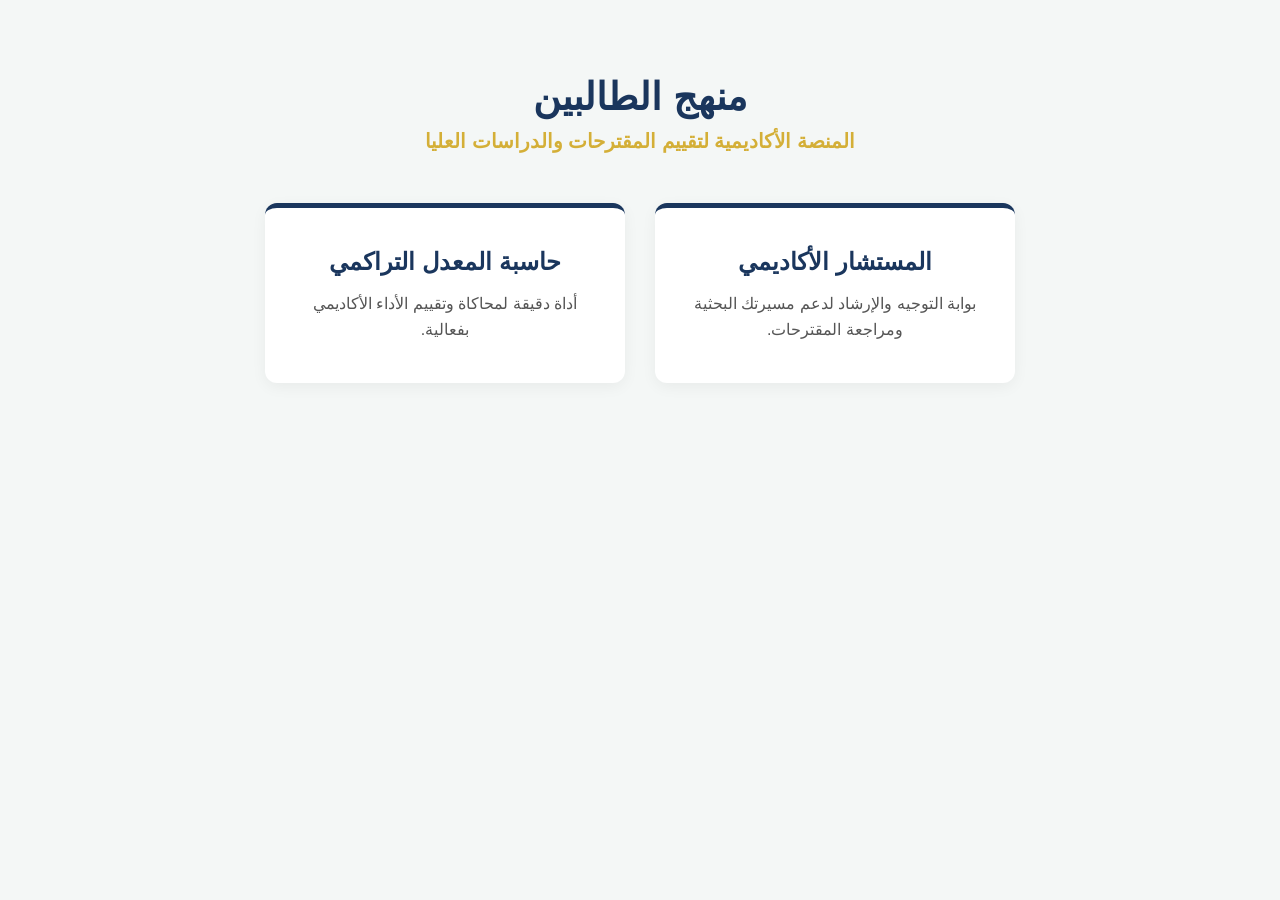
==== index.html @ afe15c9e "Add files via upload" ====
<!DOCTYPE html>
<html lang="ar" dir="rtl">
<head>
    <meta charset="UTF-8">
    <title>منهج الطالبين | البوابة الأكاديمية</title>
    <style>
        body { font-family: 'Segoe UI', Tahoma, Arial, sans-serif; background-color: #f4f7f6; margin: 0; padding: 50px 20px; text-align: center; }
        .header { margin-bottom: 50px; }
        h1 { color: #1a365d; font-size: 38px; margin-bottom: 10px; font-weight: bold; }
        .subtitle { color: #d4af37; font-size: 20px; font-weight: bold; margin-top: 0; }
        .container { display: flex; justify-content: center; gap: 30px; flex-wrap: wrap; max-width: 900px; margin: auto; }
        .card { background: white; padding: 40px 30px; border-radius: 12px; box-shadow: 0 4px 15px rgba(0,0,0,0.05); width: 300px; text-decoration: none; color: #333; border-top: 5px solid #1a365d; transition: transform 0.3s; }
        .card:hover { transform: translateY(-8px); border-top-color: #d4af37; }
        .card-title { font-size: 24px; color: #1a365d; margin-bottom: 15px; font-weight: bold; }
        .card-desc { font-size: 16px; color: #555; line-height: 1.6; }
    </style>
</head>
<body>
    <div class="header">
        <h1>منهج الطالبين</h1>
        <p class="subtitle">المنصة الأكاديمية لتقييم المقترحات والدراسات العليا</p>
    </div>
    <div class="container">
        <a href="advisor/index.html" class="card">
            <div class="card-title">المستشار الأكاديمي</div>
            <div class="card-desc">بوابة التوجيه والإرشاد لدعم مسيرتك البحثية ومراجعة المقترحات.</div>
        </a>
        <a href="gpa/index.html" class="card">
            <div class="card-title">حاسبة المعدل التراكمي</div>
            <div class="card-desc">أداة دقيقة لمحاكاة وتقييم الأداء الأكاديمي بفعالية.</div>
        </a>
    </div>
</body>
</html>
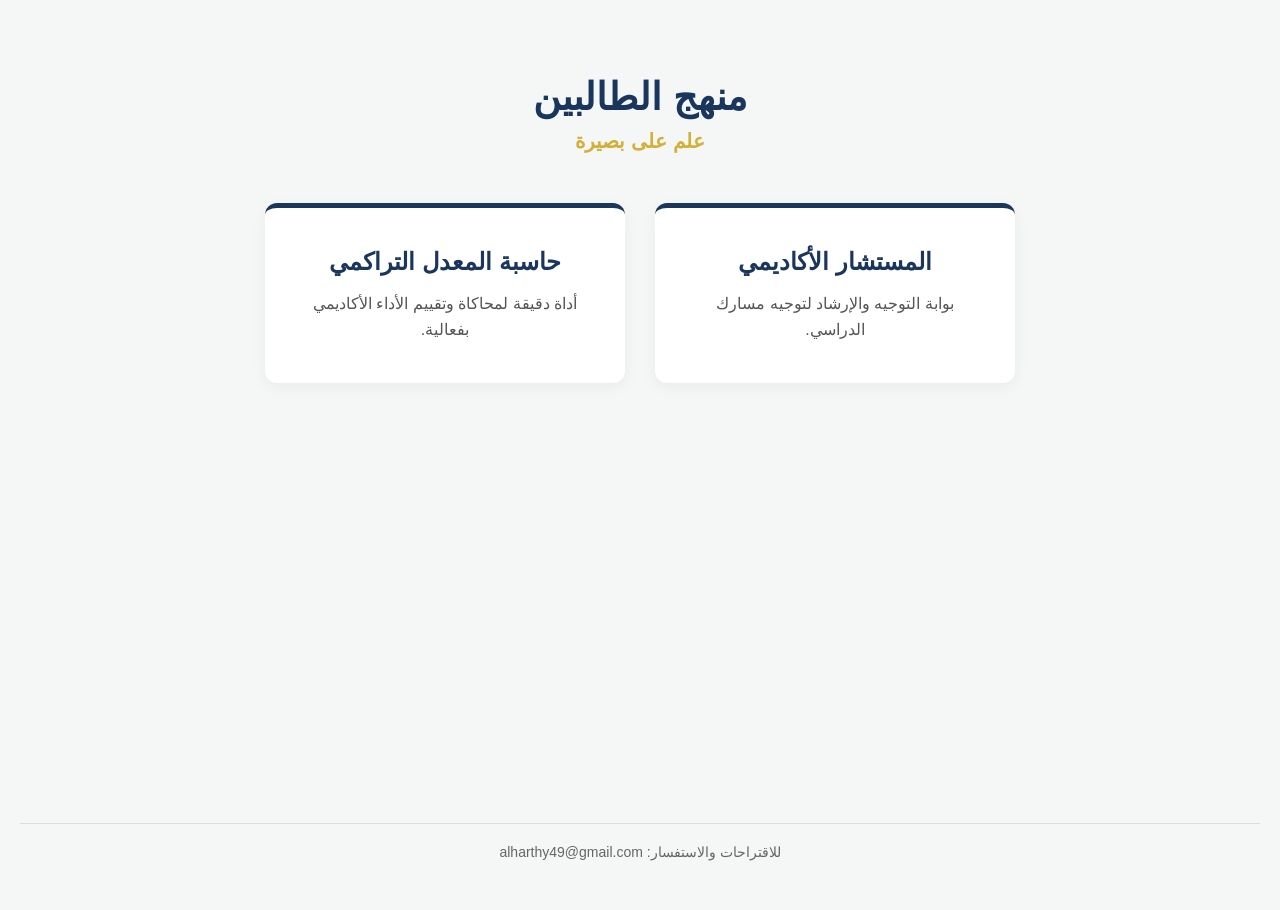
==== commit 3600198e: "Update index.html" ====
--- a/index.html
+++ b/index.html
@@ -4,7 +4,8 @@
     <meta charset="UTF-8">
     <title>منهج الطالبين | البوابة الأكاديمية</title>
     <style>
-        body { font-family: 'Segoe UI', Tahoma, Arial, sans-serif; background-color: #f4f7f6; margin: 0; padding: 50px 20px; text-align: center; }
+        body { font-family: 'Segoe UI', Tahoma, Arial, sans-serif; background-color: #f4f7f6; margin: 0; padding: 50px 20px; text-align: center; display: flex; flex-direction: column; min-height: 90vh; }
+        .content-wrapper { flex: 1; }
         .header { margin-bottom: 50px; }
         h1 { color: #1a365d; font-size: 38px; margin-bottom: 10px; font-weight: bold; }
         .subtitle { color: #d4af37; font-size: 20px; font-weight: bold; margin-top: 0; }
@@ -13,22 +14,30 @@
         .card:hover { transform: translateY(-8px); border-top-color: #d4af37; }
         .card-title { font-size: 24px; color: #1a365d; margin-bottom: 15px; font-weight: bold; }
         .card-desc { font-size: 16px; color: #555; line-height: 1.6; }
+        footer { margin-top: 50px; font-size: 14px; color: #666; border-top: 1px solid #ddd; padding-top: 20px; }
+        footer a { color: #1a365d; text-decoration: none; font-weight: bold; }
+        footer a:hover { text-decoration: underline; }
     </style>
 </head>
 <body>
-    <div class="header">
-        <h1>منهج الطالبين</h1>
-        <p class="subtitle">المنصة الأكاديمية لتقييم المقترحات والدراسات العليا</p>
+    <div class="content-wrapper">
+        <div class="header">
+            <h1>منهج الطالبين</h1>
+            <p class="subtitle">علم على بصيرة</p>
+        </div>
+        <div class="container">
+            <a href="advisor/index.html" class="card">
+                <div class="card-title">المستشار الأكاديمي</div>
+                <div class="card-desc">بوابة التوجيه والإرشاد لتوجيه مسارك الدراسي.</div>
+            </a>
+            <a href="gpa/index.html" class="card">
+                <div class="card-title">حاسبة المعدل التراكمي</div>
+                <div class="card-desc">أداة دقيقة لمحاكاة وتقييم الأداء الأكاديمي بفعالية.</div>
+            </a>
+        </div>
     </div>
-    <div class="container">
-        <a href="advisor/index.html" class="card">
-            <div class="card-title">المستشار الأكاديمي</div>
-            <div class="card-desc">بوابة التوجيه والإرشاد لدعم مسيرتك البحثية ومراجعة المقترحات.</div>
-        </a>
-        <a href="gpa/index.html" class="card">
-            <div class="card-title">حاسبة المعدل التراكمي</div>
-            <div class="card-desc">أداة دقيقة لمحاكاة وتقييم الأداء الأكاديمي بفعالية.</div>
-        </a>
-    </div>
+    <footer>
+        للاقتراحات والاستفسار: <span dir="ltr" style="unicode-bidi: embed; display: inline-block;">alharthy49@gmail.com</span>
+    </footer>
 </body>
-</html>+</html>
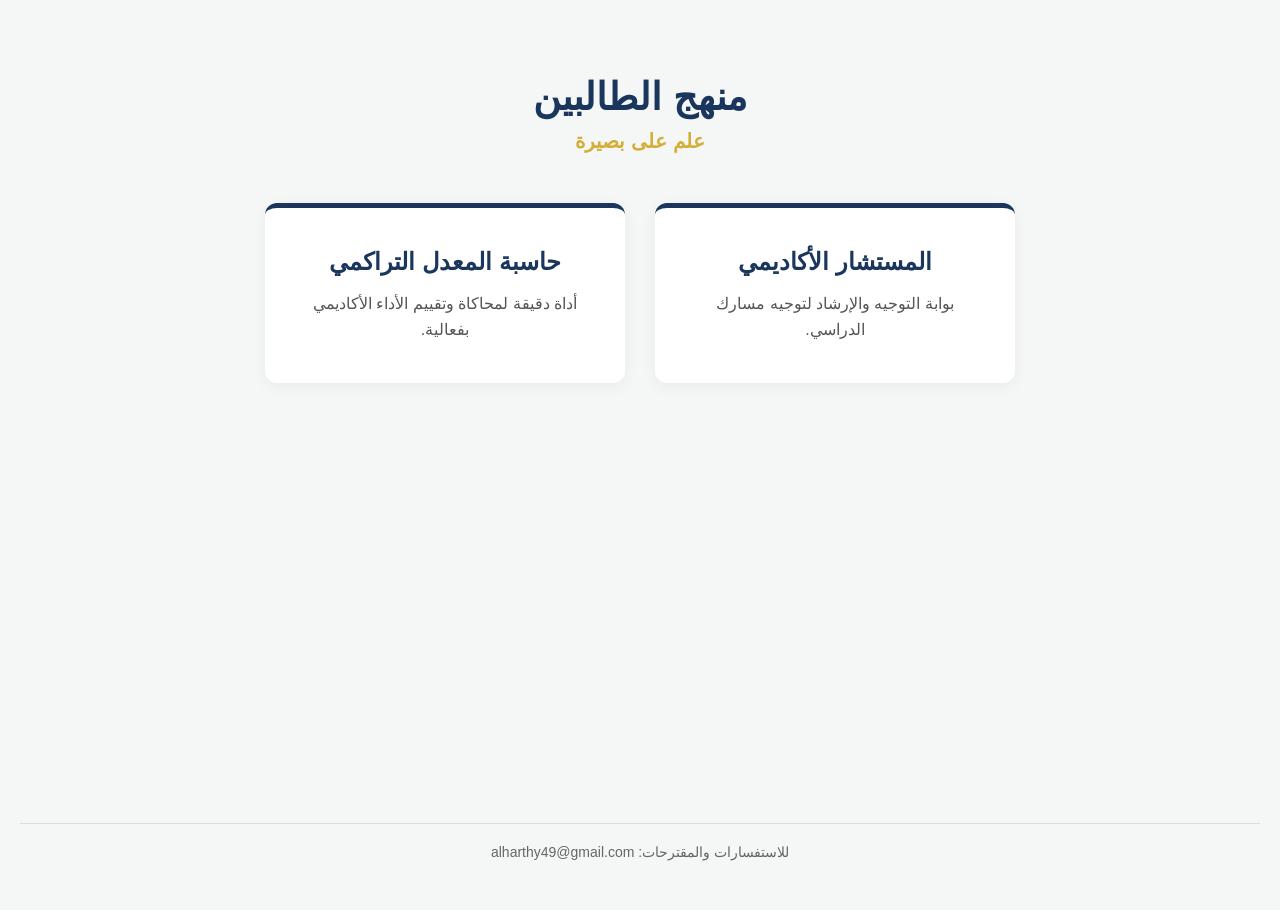
==== commit 0446ed28: "Update index.html" ====
--- a/index.html
+++ b/index.html
@@ -37,7 +37,7 @@
         </div>
     </div>
     <footer>
-        للاقتراحات والاستفسار: <span dir="ltr" style="unicode-bidi: embed; display: inline-block;">alharthy49@gmail.com</span>
+        للاستفسارات والمقترحات: <span dir="ltr" style="unicode-bidi: embed; display: inline-block;">alharthy49@gmail.com</span>
     </footer>
 </body>
 </html>
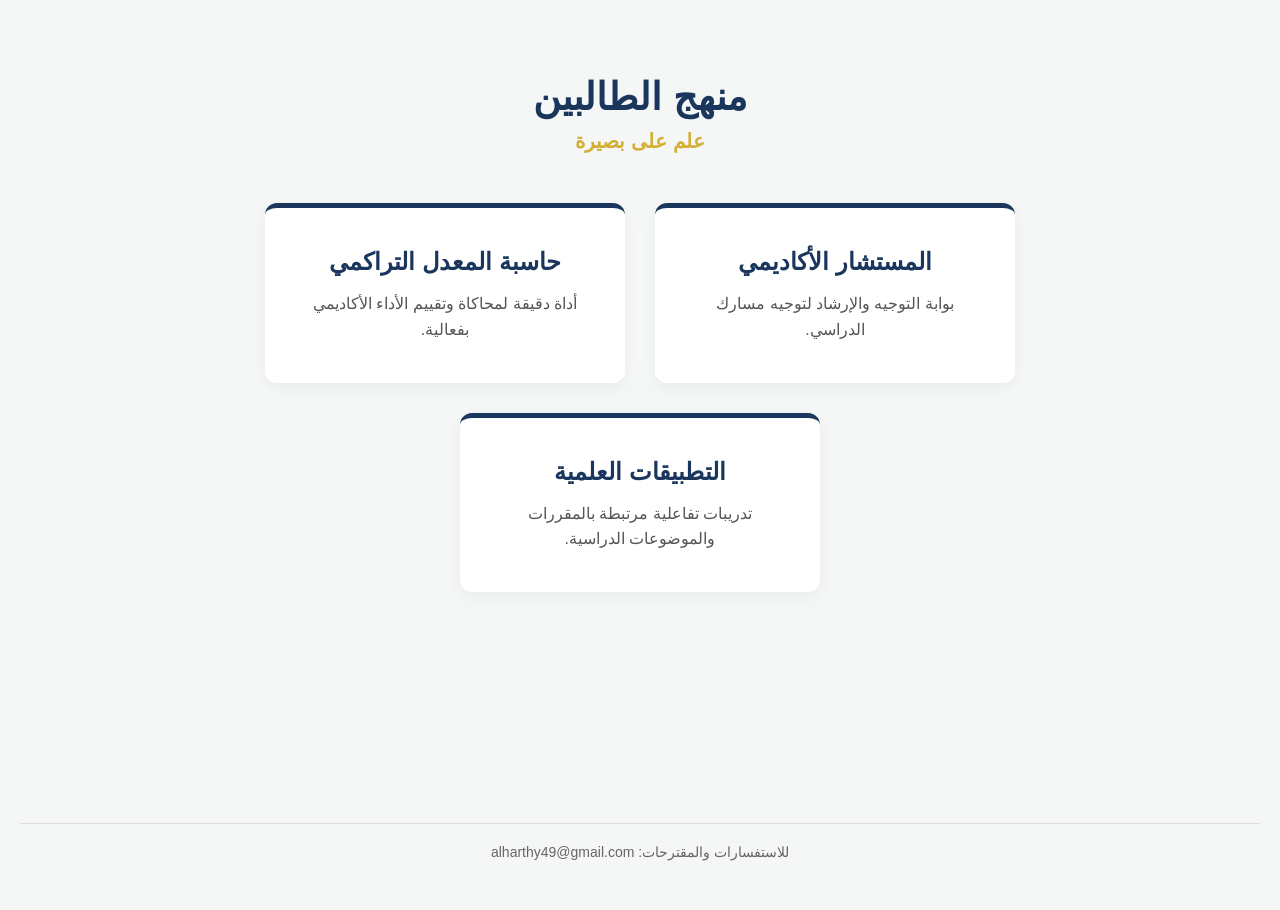
==== commit 16780819: "Add scientific applications entry" ====
--- a/index.html
+++ b/index.html
@@ -1,43 +1,48 @@
-<!DOCTYPE html>
-<html lang="ar" dir="rtl">
-<head>
-    <meta charset="UTF-8">
-    <title>منهج الطالبين | البوابة الأكاديمية</title>
-    <style>
-        body { font-family: 'Segoe UI', Tahoma, Arial, sans-serif; background-color: #f4f7f6; margin: 0; padding: 50px 20px; text-align: center; display: flex; flex-direction: column; min-height: 90vh; }
-        .content-wrapper { flex: 1; }
-        .header { margin-bottom: 50px; }
-        h1 { color: #1a365d; font-size: 38px; margin-bottom: 10px; font-weight: bold; }
-        .subtitle { color: #d4af37; font-size: 20px; font-weight: bold; margin-top: 0; }
-        .container { display: flex; justify-content: center; gap: 30px; flex-wrap: wrap; max-width: 900px; margin: auto; }
-        .card { background: white; padding: 40px 30px; border-radius: 12px; box-shadow: 0 4px 15px rgba(0,0,0,0.05); width: 300px; text-decoration: none; color: #333; border-top: 5px solid #1a365d; transition: transform 0.3s; }
-        .card:hover { transform: translateY(-8px); border-top-color: #d4af37; }
-        .card-title { font-size: 24px; color: #1a365d; margin-bottom: 15px; font-weight: bold; }
-        .card-desc { font-size: 16px; color: #555; line-height: 1.6; }
-        footer { margin-top: 50px; font-size: 14px; color: #666; border-top: 1px solid #ddd; padding-top: 20px; }
-        footer a { color: #1a365d; text-decoration: none; font-weight: bold; }
-        footer a:hover { text-decoration: underline; }
-    </style>
-</head>
-<body>
-    <div class="content-wrapper">
-        <div class="header">
-            <h1>منهج الطالبين</h1>
-            <p class="subtitle">علم على بصيرة</p>
-        </div>
-        <div class="container">
-            <a href="advisor/index.html" class="card">
-                <div class="card-title">المستشار الأكاديمي</div>
-                <div class="card-desc">بوابة التوجيه والإرشاد لتوجيه مسارك الدراسي.</div>
-            </a>
-            <a href="gpa/index.html" class="card">
-                <div class="card-title">حاسبة المعدل التراكمي</div>
-                <div class="card-desc">أداة دقيقة لمحاكاة وتقييم الأداء الأكاديمي بفعالية.</div>
-            </a>
-        </div>
-    </div>
-    <footer>
-        للاستفسارات والمقترحات: <span dir="ltr" style="unicode-bidi: embed; display: inline-block;">alharthy49@gmail.com</span>
-    </footer>
-</body>
-</html>
+<!DOCTYPE html>
+<html lang="ar" dir="rtl">
+<head>
+    <meta charset="UTF-8">
+    <meta name="viewport" content="width=device-width, initial-scale=1.0">
+    <title>منهج الطالبين | البوابة الأكاديمية</title>
+    <style>
+        body { font-family: 'Segoe UI', Tahoma, Arial, sans-serif; background-color: #f4f7f6; margin: 0; padding: 50px 20px; text-align: center; display: flex; flex-direction: column; min-height: 90vh; }
+        .content-wrapper { flex: 1; }
+        .header { margin-bottom: 50px; }
+        h1 { color: #1a365d; font-size: 38px; margin-bottom: 10px; font-weight: bold; }
+        .subtitle { color: #d4af37; font-size: 20px; font-weight: bold; margin-top: 0; }
+        .container { display: flex; justify-content: center; gap: 30px; flex-wrap: wrap; max-width: 1100px; margin: auto; }
+        .card { background: white; padding: 40px 30px; border-radius: 12px; box-shadow: 0 4px 15px rgba(0,0,0,0.05); width: 300px; text-decoration: none; color: #333; border-top: 5px solid #1a365d; transition: transform 0.3s; }
+        .card:hover { transform: translateY(-8px); border-top-color: #d4af37; }
+        .card-title { font-size: 24px; color: #1a365d; margin-bottom: 15px; font-weight: bold; }
+        .card-desc { font-size: 16px; color: #555; line-height: 1.6; }
+        footer { margin-top: 50px; font-size: 14px; color: #666; border-top: 1px solid #ddd; padding-top: 20px; }
+        footer a { color: #1a365d; text-decoration: none; font-weight: bold; }
+        footer a:hover { text-decoration: underline; }
+    </style>
+</head>
+<body>
+    <div class="content-wrapper">
+        <div class="header">
+            <h1>منهج الطالبين</h1>
+            <p class="subtitle">علم على بصيرة</p>
+        </div>
+        <div class="container">
+            <a href="advisor/index.html" class="card">
+                <div class="card-title">المستشار الأكاديمي</div>
+                <div class="card-desc">بوابة التوجيه والإرشاد لتوجيه مسارك الدراسي.</div>
+            </a>
+            <a href="gpa/index.html" class="card">
+                <div class="card-title">حاسبة المعدل التراكمي</div>
+                <div class="card-desc">أداة دقيقة لمحاكاة وتقييم الأداء الأكاديمي بفعالية.</div>
+            </a>
+            <a href="applications/index.html" class="card">
+                <div class="card-title">التطبيقات العلمية</div>
+                <div class="card-desc">تدريبات تفاعلية مرتبطة بالمقررات والموضوعات الدراسية.</div>
+            </a>
+        </div>
+    </div>
+    <footer>
+        للاستفسارات والمقترحات: <span dir="ltr" style="unicode-bidi: embed; display: inline-block;">alharthy49@gmail.com</span>
+    </footer>
+</body>
+</html>
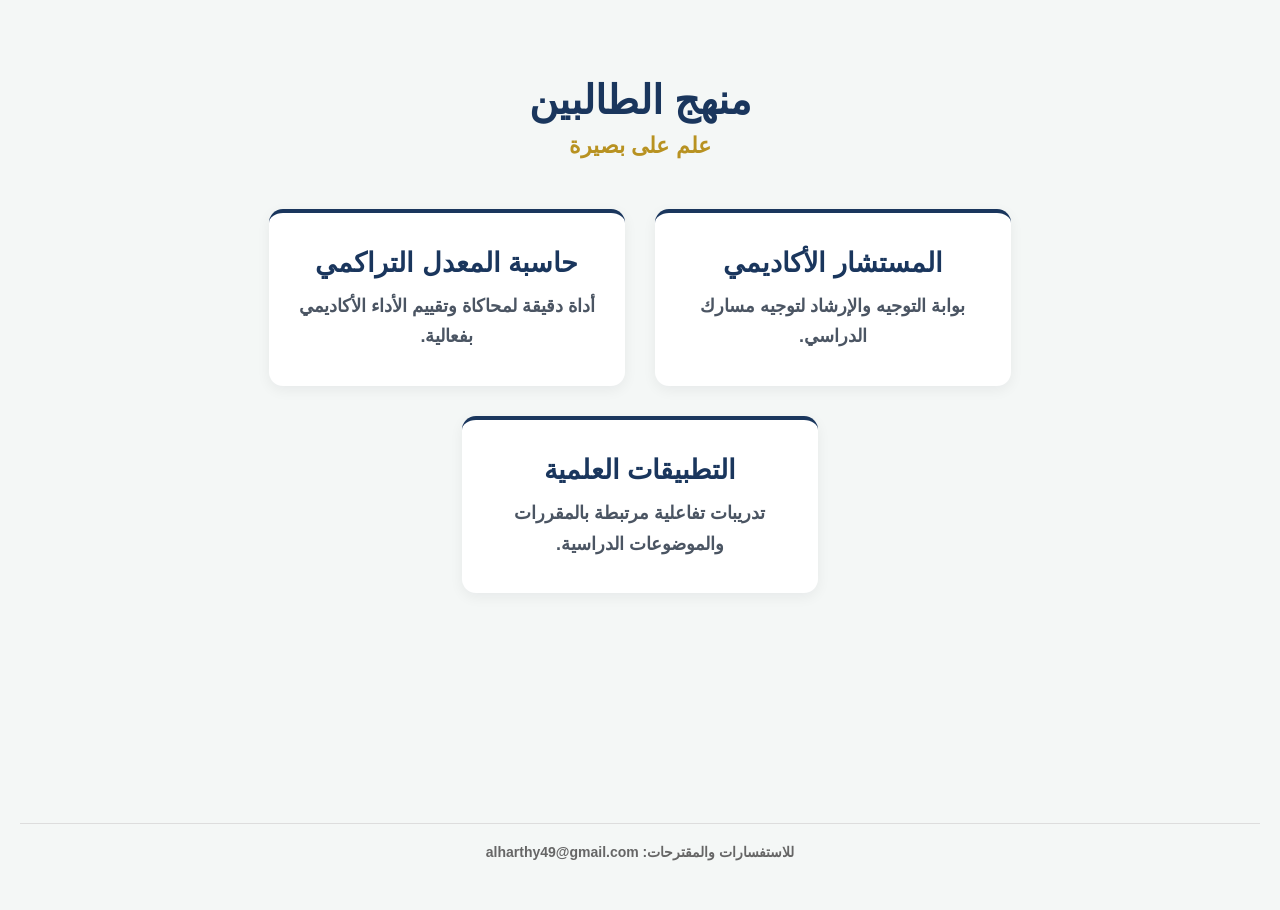
==== commit 72394063: "Use Sakkal Majalla and refine main page typography" ====
--- a/index.html
+++ b/index.html
@@ -5,16 +5,16 @@
     <meta name="viewport" content="width=device-width, initial-scale=1.0">
     <title>منهج الطالبين | البوابة الأكاديمية</title>
     <style>
-        body { font-family: 'Segoe UI', Tahoma, Arial, sans-serif; background-color: #f4f7f6; margin: 0; padding: 50px 20px; text-align: center; display: flex; flex-direction: column; min-height: 90vh; }
+        body { font-family: 'Sakkal Majalla', 'Traditional Arabic', 'Noto Naskh Arabic', 'Segoe UI', Tahoma, Arial, sans-serif; font-weight: 700; background-color: #f4f7f6; margin: 0; padding: 50px 20px; text-align: center; display: flex; flex-direction: column; min-height: 90vh; }
         .content-wrapper { flex: 1; }
         .header { margin-bottom: 50px; }
-        h1 { color: #1a365d; font-size: 38px; margin-bottom: 10px; font-weight: bold; }
-        .subtitle { color: #d4af37; font-size: 20px; font-weight: bold; margin-top: 0; }
+        h1 { color: #1a365d; font-size: 40px; margin-bottom: 10px; font-weight: 800; }
+        .subtitle { color: #b89221; font-size: 22px; font-weight: 800; margin-top: 0; }
         .container { display: flex; justify-content: center; gap: 30px; flex-wrap: wrap; max-width: 1100px; margin: auto; }
-        .card { background: white; padding: 40px 30px; border-radius: 12px; box-shadow: 0 4px 15px rgba(0,0,0,0.05); width: 300px; text-decoration: none; color: #333; border-top: 5px solid #1a365d; transition: transform 0.3s; }
-        .card:hover { transform: translateY(-8px); border-top-color: #d4af37; }
-        .card-title { font-size: 24px; color: #1a365d; margin-bottom: 15px; font-weight: bold; }
-        .card-desc { font-size: 16px; color: #555; line-height: 1.6; }
+        .card { background: white; padding: 34px 28px; border-radius: 14px; box-shadow: 0 4px 14px rgba(15,23,42,0.06); width: 300px; text-decoration: none; color: #333; border-top: 4px solid #1a365d; transition: transform 0.14s ease, border-color 0.14s ease; }
+        .card:hover { transform: translateY(-4px); border-top-color: #d4af37; }
+        .card-title { font-size: 27px; color: #1a365d; margin-bottom: 12px; font-weight: 800; }
+        .card-desc { font-size: 18px; color: #4b5563; line-height: 1.7; font-weight: 700; }
         footer { margin-top: 50px; font-size: 14px; color: #666; border-top: 1px solid #ddd; padding-top: 20px; }
         footer a { color: #1a365d; text-decoration: none; font-weight: bold; }
         footer a:hover { text-decoration: underline; }
